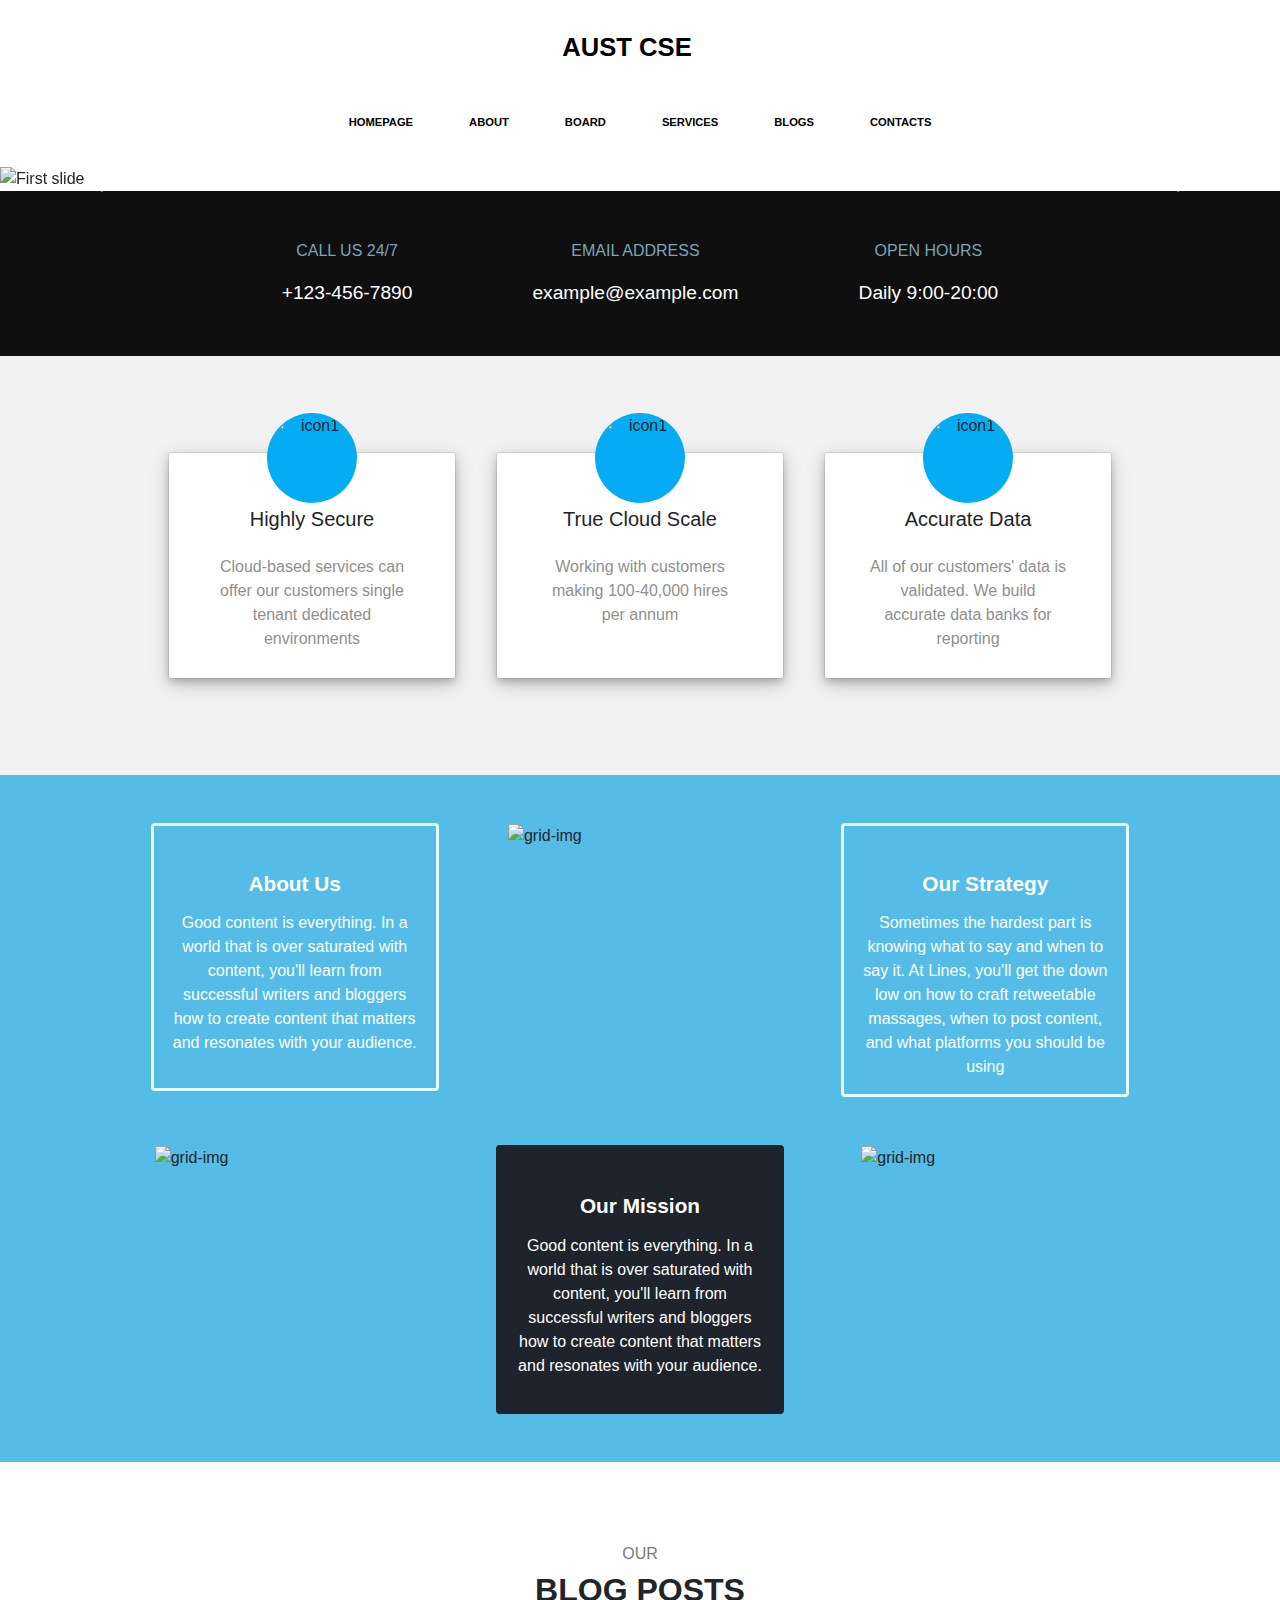
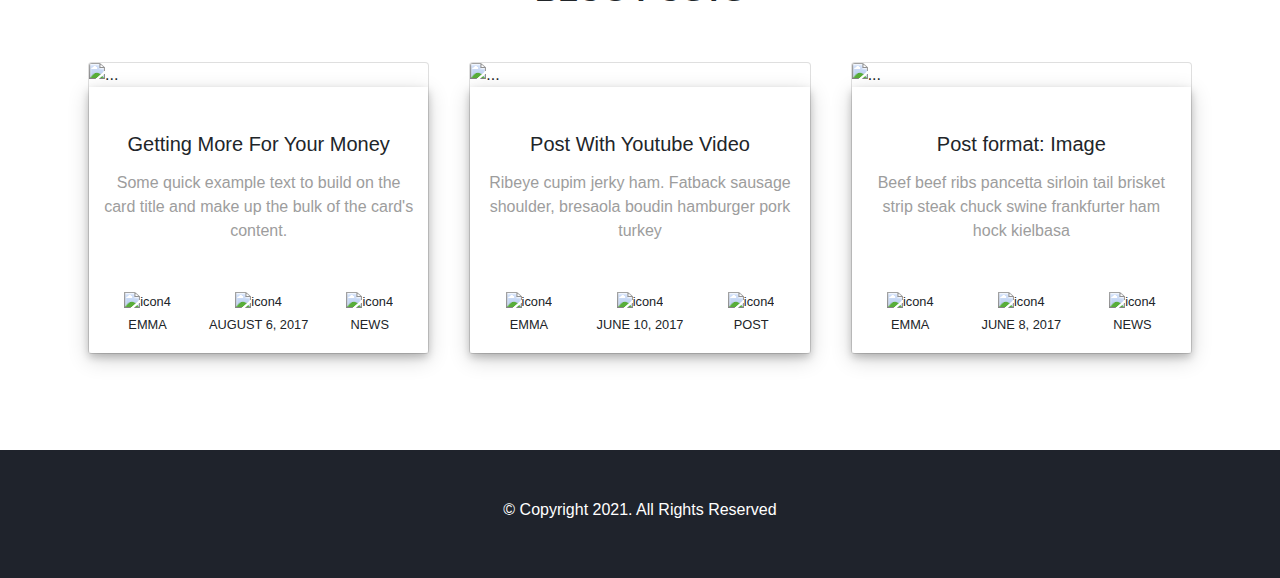
==== index.html @ 7f3519fc "Startup" ====
<!DOCTYPE html>
<html>
    
    <title>Index</title>

    <head>
        <!-- Required meta tags -->
        <meta charset="utf-8">
        <meta name="viewport" content="width=device-width, initial-scale=1">

        <!-- Bootstrap CSS -->
        <link href="css/bootstrap.min.css" rel="stylesheet" />
        <link rel="stylesheet" href="css/style.css" />
    </head>
    <body>
   
        <nav class="navbar navbar-expand-lg navbar-light bg-light">
            <div class="container-fluid">
                <a class="navbar-brand pageHeading" href="#">AUST CSE</a>
            <button class="navbar-toggler" type="button" data-toggle="collapse" data-target="#navbarSupportedContent" aria-controls="navbarSupportedContent" aria-expanded="false" aria-label="Toggle navigation">
              <span class="navbar-toggler-icon"></span>
            </button>

            <div class="collapse navbar-collapse" id="navbarSupportedContent">
              <ul class="navbar-nav mr-auto">
                <li class="nav-item ">
                  <a class="nav-link" href="#">HOMEPAGE </a>
                </li>

                <li class="nav-item">
                  <a class="nav-link" href="#">ABOUT</a>
                </li>
                <li class="nav-item">
                    <a class="nav-link" href="#">BOARD</a>

                </li><li class="nav-item">
                    <a class="nav-link" href="#">SERVICES</a>

                </li>
                <li class="nav-item">
                    <a class="nav-link" href="#">BLOGS</a>
                </li>
                <li class="nav-item">
                  <a class="nav-link" href="#">CONTACTS</a>
                </li>

              </ul>
            </div>
            </div>
          </nav>

        <div  class="carousel slide" data-ride="carousel">
            <div class="carousel-inner">
              <div class="carousel-item active">
                <img class="d-block w-100" src="images/banner.jpg" alt="First slide">
                <div class="carousel-caption d-none d-md-block">
                  <h3>Ahsanullah University of Science and Technology</h2>
                  <h1>CSE 3.1</h1>
              </div>
              </div>
              <div class="carousel-item">
                <img class="d-block w-100" src="images/banner.jpg" alt="Second slide">
                <div class="carousel-caption d-none d-md-block">
                  <h3>Ahsanullah University of Science and Technology</h2>
                  <h1>CSE 3.1</h1>
              </div>
              </div>
              <div class="carousel-item">
                <img class="d-block w-100" src="images/banner.jpg" alt="Third slide">
                <div class="carousel-caption d-none d-md-block">
                  <h3>Ahsanullah University of Science and Technology</h2>
                  <h1>CSE 3.1</h1>
              </div>
              </div>
            </div>
            <a class="carousel-control-prev"  role="button" data-slide="prev">
              <span class="carousel-control-prev-icon" aria-hidden="true"></span>
              <span class="visually-hidden">Previous</span>
              
            </a>
            <a class="carousel-control-next"  role="button" data-slide="next">
              <span class="carousel-control-next-icon" aria-hidden="true"></span>
              <span class="visually-hidden">Next</span>
            </a>
          </div> 

          <div  class="contact_container">
            <div class="row">
              <div class="col-md-4">
                <div class="contact">
                  <p>Call Us 24/7</p>
                  <a href="">+123-456-7890</a>
                </div>
              </div>
              <div class="col-md-4">
                <div class="contact">
                  <p>Email Address</p>
                  <a href="">example@example.com</a>
                </div>
              </div>
              <div class="col-md-4">
                <div class="contact">
                  <p>Open Hours</p>
                  <a href="">Daily 9:00-20:00</a>
                </div>
              </div>
            </div>
          </div>

 <div  class="service_container">
    <div class="row">
      <div class="col-md-4">
        <div class="card" style="width: 18rem">
          <div class="card-body">
            <img class="cardCircle" src="images/icon1.png" alt="icon1" />
            <h5 class="card-title">Highly Secure</h5>
            <p class="card-text">
              Cloud-based services can offer our customers single tenant
              dedicated environments
            </p>
          </div>
        </div>
      </div>

      <div class="col-md-4">
        <div class="card" style="width: 18rem">
          <div class="card-body">
            <img class="cardCircle" src="images/icon2.png" alt="icon1" />
            <h5 class="card-title">True Cloud Scale</h5>
            <p class="card-text">
              Working with customers making 100-40,000 hires per annum
            </p>
          </div>
        </div>
      </div>

      <div class="col-md-4">
        <div class="card" style="width: 18rem">
          <div class="card-body">
            <img class="cardCircle" src="images/icon3.png" alt="icon1" />
            <h5 class="card-title">Accurate Data</h5>
            <p class="card-text">
              All of our customers' data is validated. We build accurate data
              banks for reporting
            </p>
          </div>
        </div>
      </div>
    </div>
  </div>
  <div id="about_section" class="aboutus_container">
    <div class="row">
      <div class="col-md-4">
        <div class="card">
          <div class="card-body">
            <h5 class="card-title">About Us</h5>
            <p class="card-text">
              Good content is everything. In a world that is over saturated
              with content, you'll learn from successful writers and bloggers
              how to create content that matters and resonates with your
              audience.
            </p>
          </div>
        </div>
      </div>
      <div class="col-md-4" style="width: 18rem">
        <img src="images/grid3.jpg" alt="grid-img" />
      </div>
      <div class="col-md-4">
        <div class="card">
          <div class="card-body">
            <h5 class="card-title">Our Strategy</h5>
            <p class="card-text">
              Sometimes the hardest part is knowing what to say and when to
              say it. At Lines, you'll get the down low on how to craft
              retweetable massages, when to post content, and what platforms
              you should be using
            </p>
          </div>
        </div>
      </div>
      <div class="col-md-4" style="width: 18rem">
        <img src="images/grid2.jpg" alt="grid-img" />
      </div>
      <div class="col-md-4">
        <div class="card" style="background-color: #1f232c; border-color: #1f232c">
          <div class="card-body">
            <h5 class="card-title">Our Mission</h5>
            <p class="card-text">
              Good content is everything. In a world that is over saturated
              with content, you'll learn from successful writers and bloggers
              how to create content that matters and resonates with your
              audience.
            </p>
          </div>
        </div>
      </div>
      <div class="col-md-4" style="width: 18rem">
        <img src="images/grid1.jpg" alt="grid-img" />
      </div>
    </div>
  </div>

  <p  class="our_text">OUR</p>
  <p class="blog_post_heading">BLOG POSTS</p>
  <div class="blog_post_container">
    <div class="row">
      <div class="col-md-4">
        <div class="card">
          <img src="images/blog1.jpg" class="card-img-top" alt="..." />
          <div class="card-body">
            <h5 class="card-title">Getting More For Your Money</h5>
            <p class="card-text">
              Some quick example text to build on the card title and make up
              the bulk of the card's content.
            </p>
            <div class="icon_container">
              <div class="row">
                <div class="col-sm">
                  <img class="blog_post_card_icon" src="images/icon4.png" alt="icon4" />
                  <p>EMMA</p>
                </div>
                <div class="col-sm">
                  <img class="blog_post_card_icon" src="images/icon5.png" alt="icon4" />
                  <p>AUGUST 6, 2017</p>
                </div>
                <div class="col-sm">
                  <img class="blog_post_card_icon" src="images/icon6.png" alt="icon4" />
                  <p>NEWS</p>
                </div>
              </div>
            </div>
          </div>
        </div>
      </div>
      <div class="col-md-4">
        <div class="card">
          <img src="images/blog2.jpg" class="card-img-top" alt="..." />
          <div class="card-body">
            <h5 class="card-title">Post With Youtube Video</h5>
            <p class="card-text">
              Ribeye cupim jerky ham. Fatback sausage shoulder, bresaola
              boudin hamburger pork turkey
            </p>
            <div class="icon_container">
              <div class="row">
                <div class="col-sm">
                  <img class="blog_post_card_icon" src="images/icon4.png" alt="icon4" />
                  <p>EMMA</p>
                </div>
                <div class="col-sm">
                  <img class="blog_post_card_icon" src="images/icon5.png" alt="icon4" />
                  <p>JUNE 10, 2017</p>
                </div>
                <div class="col-sm">
                  <img class="blog_post_card_icon" src="images/icon6.png" alt="icon4" />
                  <p>POST</p>
                </div>
              </div>
            </div>
          </div>
        </div>
      </div>
      <div class="col-md-4">
        <div class="card">
          <img src="images/blog3.jpg" class="card-img-top" alt="..." />
          <div class="card-body">
            <h5 class="card-title">Post format: Image</h5>
            <p class="card-text">
              Beef beef ribs pancetta sirloin tail brisket strip steak chuck
              swine frankfurter ham hock kielbasa
            </p>
            <div class="icon_container">
              <div class="row">
                <div class="col-sm">
                  <img class="blog_post_card_icon" src="images/icon4.png" alt="icon4" />
                  <p>EMMA</p>
                </div>
                <div class="col-sm">
                  <img class="blog_post_card_icon" src="images/icon5.png" alt="icon4" />
                  <p>JUNE 8, 2017</p>
                </div>
                <div class="col-sm">
                  <img class="blog_post_card_icon" src="images/icon6.png" alt="icon4" />
                  <p>NEWS</p>
                </div>
              </div>
            </div>
          </div>
        </div>
      </div>
    </div>
  </div>


  <footer>
    <p>&copy; Copyright 2021. All Rights Reserved</p>
  </footer>

  <script src="js/bootstrap.bundle.min.js"></script>
    </body>
</html>
---- css/style.css ----
body{
    background-color: #ffffff;
    font-family: 'Segoe UI symbol', Tahoma, Geneva, Verdana, sans-serif;
}
.navbar {
  background-color: white !important;
}
.nav-link {
  font-weight: bold;
  font-size: .7rem;
  color: black !important;
}
.nav-item {
  padding: 20px;
  text-align: center;
}
.nav-link:hover {
  color: rgb(0, 102, 255) !important;
}

@media screen and (min-width: 992px) {
  .container-fluid {
    flex-direction: column;
  }
}
.pageHeading {
  padding-left: 30px;
  padding: 20px;
  font-weight: bold;
  font-size: 1.6rem;
  color: black !important;
}

.picBanner{
    height: 500px;
    width: 100%;
}
.slider {
    position: relative;
    text-align: center;
    color: white;
  }
  .carousel-item {
    max-height: 450px;
  }
  .carousel-caption {
    margin-bottom: 11%;
  }
  .carousel-caption > h1 {
    font-size: 4rem;
  }
  .carousel-caption > h3 {
    font-size: 2rem;
  }
  
  .contact_container {
    margin-left: 0;
    margin-right: 0;
    background-color: rgba(15,15,15,255);
    display: flex;
    justify-content: center;
  }
  
  .contact > a {
    text-decoration: none;
    color: white;
    font-size: 1.2rem;
    text-align: center;
  }
  .contact > p {
    text-transform: uppercase;
    color: rgba(121,165,182,255);
    font-weight: 500;
    text-align: center;
    font-size: 1rem;
  }
  .contact_container .col-md-4 {
    width: auto;
    margin-top: 3rem;
    margin-bottom: 3rem;
    margin-left: 40px;
    margin-right: 40px;
    padding-left: 20px;
    padding-right: 20px;
  }
  .service_container .col-md-4 {
    width: auto;
    margin-top: 3rem;
    margin-bottom: 3rem;
    margin-left: auto;
    margin-right: auto;
    padding-left: 20px;
    padding-right: 20px;
  }
  .cardCircle {
    width: 90px;
    height: 90px;
    border-radius: 50%;
    background: #06acf3;
    position: absolute;
    top: -2.5rem;
    left: 50%;
    transform: translateX(-50%);
    padding: 1px;
  }
  
  .service_container {
    background-color: #f2f2f2;
    padding-top: 3rem;
    padding-bottom: 3rem;
    margin-left: 0;
    margin-right: 0;
    display: flex;
    justify-content: center;
  }
  
  .service_container .card-body {
    min-height: 225px;
    position: relative;
    padding: 30px 15px 15px 15px;
    text-align: center;
    box-shadow: 0 4px 8px 0 rgb(0 0 0 / 20%), 0 6px 20px 0 rgb(0 0 0 / 19%);
  }
  .service_container .card-title {
    margin-top: 1.5rem;
    margin-bottom: 1.5rem;
  }
  .service_container .card-text {
    max-width: 200px;
    color: #8f8f8f;
    text-align: center;
    margin-left: auto;
    margin-right: auto;
  }
  .aboutus_container {
    padding: 0 8rem 3rem 8rem;
    background-color: #55bce7;
    display: flex;
    justify-content: center;
  }
  .aboutus_container .col-md-4 {
    width: auto;
    margin-top: 3rem;
    margin-left: auto;
    margin-right: auto;
  }
  .aboutus_container .card {
    width: 18rem;
    text-align: center;
    background-color: transparent;
    border-color: #e4ffff;
    border-width: 3px;
  }
  .aboutus_container .card-title {
    margin-top: 1rem;
    margin-bottom: 0.9rem;
    font-size: 1.3rem;
    font-weight: 800;
    color: white;
  }
  .aboutus_container .card-text {
    max-width: 20rem;
    text-align: center;
    margin-left: auto;
    margin-right: auto;
    font-size: 1rem;
    color: white;
  }
  .aboutus_container img {
    width: 100%;
  }
  .aboutus_container .card-body {
    min-height: 16.4rem;
    padding: 30px 15px 15px 15px;
  }
  
  .our_text {
    margin-top: 5rem;
    color: #7a7a7a;
    text-align: center;
    font-size: 1rem;
    font-weight: 500;
    margin-bottom: 0;
    padding-bottom: 0;
  }
  .blog_post_heading {
    margin: 0;
    padding: 0;
    font-size: 2rem;
    text-align: center;
    font-weight: 700;
    font-family: sans-serif;
  }
  .blog_post_container {
    padding: 0 5rem 3rem 5rem;
    margin-left: 0;
    margin-right: 0;
    display: flex;
    justify-content: center;
  }
  .blog_post_container .col-md-4{
    margin-top: 3rem;
    margin-bottom: 3rem;
    padding-left: 20px;
    padding-right: 20px;
  }
  .blog_post_container .card{
    min-width: 19rem;
  }
  .blog_post_container .card-body {
    min-height: 225px;
    padding: 30px 15px 15px 15px;
    box-shadow: 0 4px 8px 0 rgb(0 0 0 / 20%), 0 6px 20px 0 rgb(0 0 0 / 19%);
  }
  .blog_post_container .card-title {
    padding: 15px 0 7px 0;
    text-align: center;
  }
  .blog_post_container .card-text {
    margin-bottom: 3rem;
    text-align: center;
    color: #9d9d9d;
  }
  .blog_post_card_icon{
    width: 20px;
    height: 20px;
  }
  .icon_container{
    display: flex;
    flex-direction: column;
    justify-content: center;
  }
  .icon_container p{
    margin-top: 4px;
    margin-bottom: 4px;
  }
  .blog_post_container .col-sm{
    padding: 0;
    text-align: center;
    font-size: 0.8rem;
  }
  footer {
    padding: 3rem 0 2.5rem 0;
    background-color: #1f232c;
  }
  footer p {
    color: white;
    text-align: center;
  }
  .black {
    
    float: left;
    
  }
  .nav-item {
    text-align: center;
  }

  .pageHeading {
    padding-left: 10px;
    font-weight: bold;
    font-size: 1.6rem;
    color: black !important;
  }
  .headText{
    text-size-adjust: 25;
  }
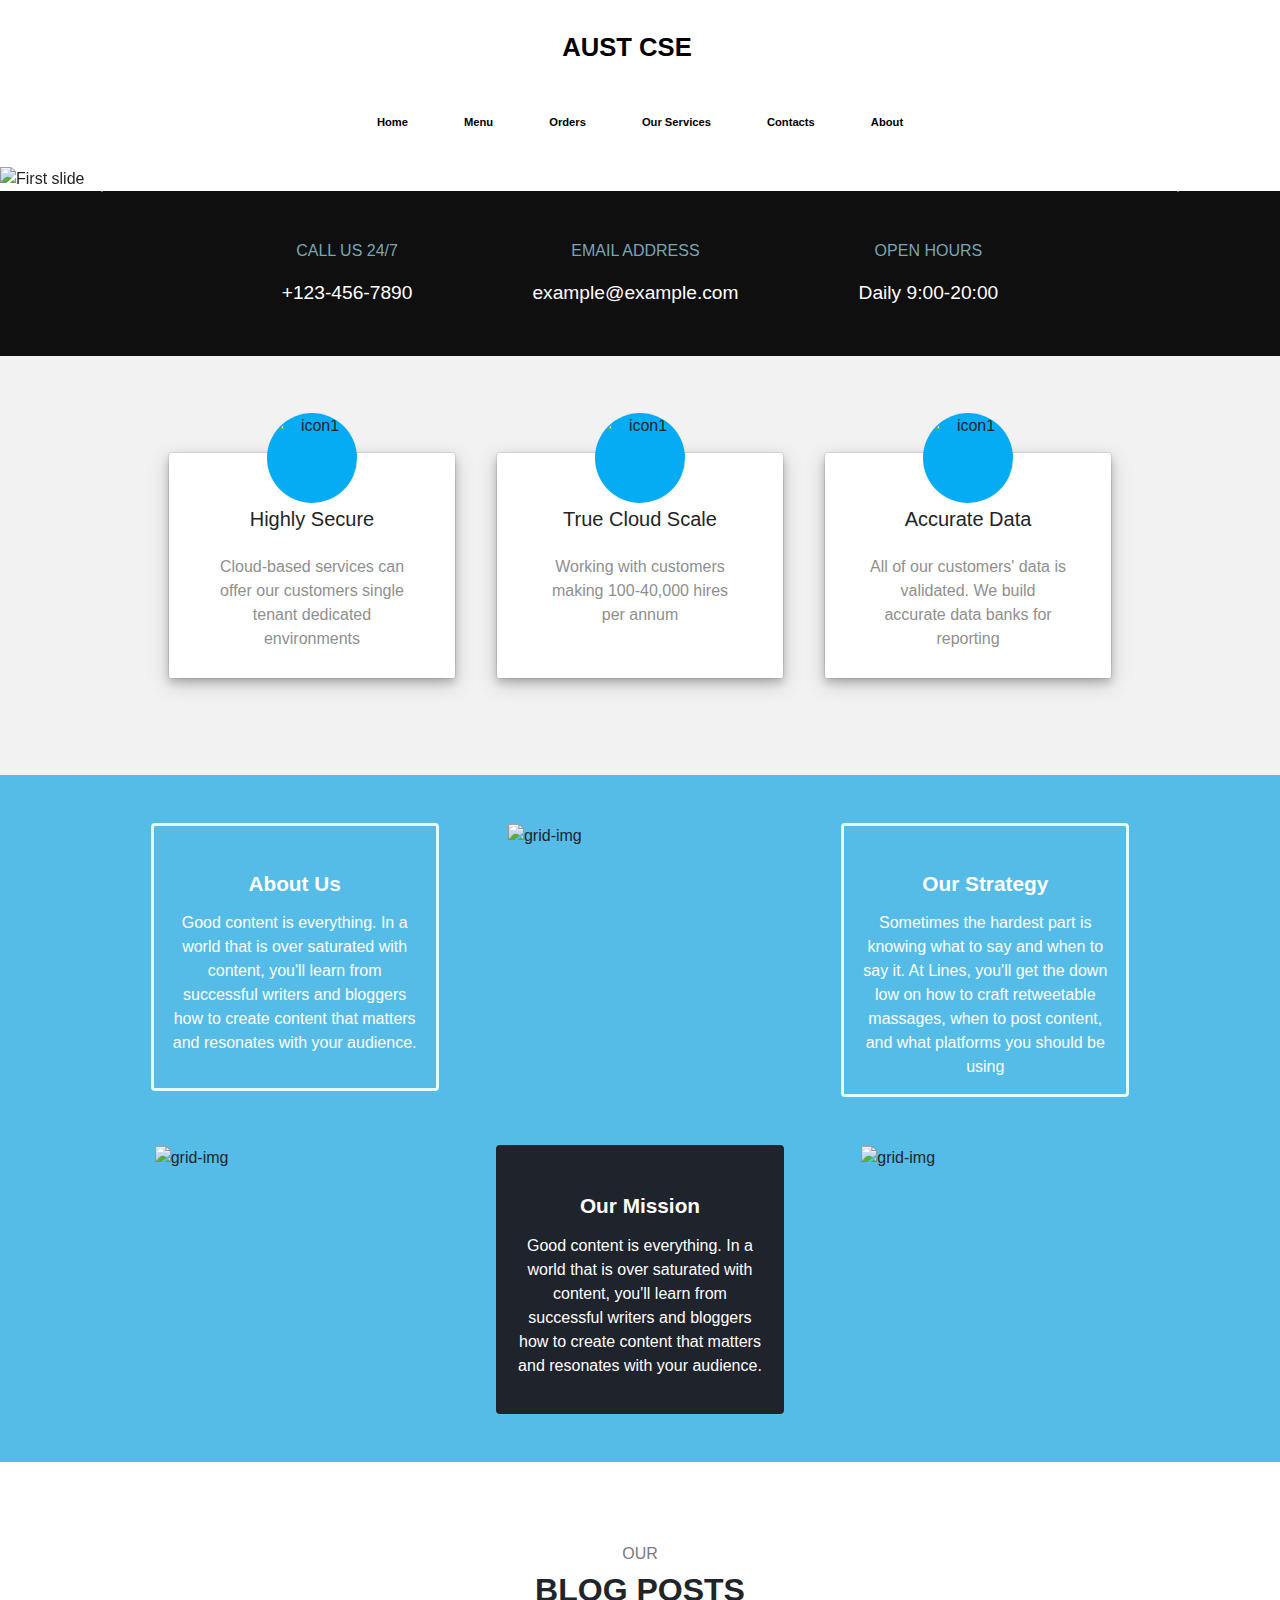
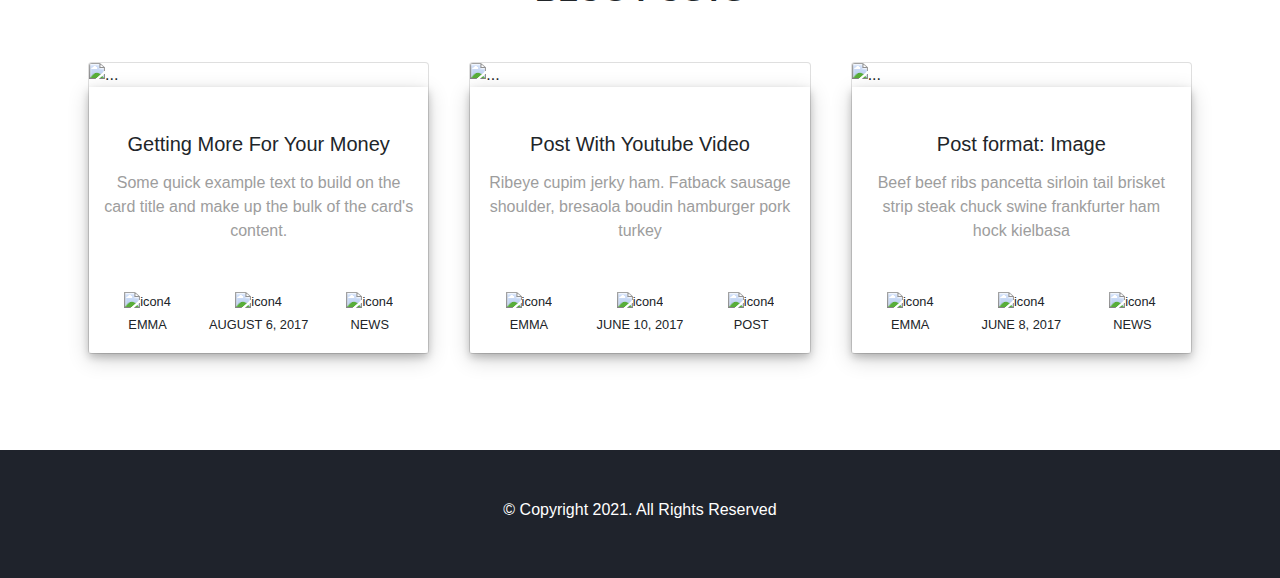
==== commit 8c2e76d5: "testing video" ====
--- a/index.html
+++ b/index.html
@@ -23,25 +23,26 @@
 
             <div class="collapse navbar-collapse" id="navbarSupportedContent">
               <ul class="navbar-nav mr-auto">
-                <li class="nav-item ">
-                  <a class="nav-link" href="#">HOMEPAGE </a>
-                </li>
-
-                <li class="nav-item">
-                  <a class="nav-link" href="#">ABOUT</a>
-                </li>
-                <li class="nav-item">
-                    <a class="nav-link" href="#">BOARD</a>
-
-                </li><li class="nav-item">
-                    <a class="nav-link" href="#">SERVICES</a>
-
-                </li>
-                <li class="nav-item">
-                    <a class="nav-link" href="#">BLOGS</a>
-                </li>
-                <li class="nav-item">
-                  <a class="nav-link" href="#">CONTACTS</a>
+                <li class="nav-item"> 
+                  <a class="nav-link" href="Home.html">Home </a>
+                </li>
+                <li class="nav-item">
+                    <a class="nav-link" href="Menu.html">Menu</a>
+                </li>
+
+                <li class="nav-item">
+                    <a class="nav-link" href="Orders.html">Orders</a>
+                </li>
+                <li class="nav-item">
+                    <a class="nav-link" href="Services.html">Our Services</a>
+                </li>
+
+                <li class="nav-item">
+                  <a class="nav-link" href="Contacts.html">Contacts</a>
+                </li>
+
+                <li class="nav-item">
+                  <a class="nav-link" href="About.html">About</a>
                 </li>
 
               </ul>
--- a/css/style.css
+++ b/css/style.css
@@ -31,17 +31,14 @@
   color: black !important;
 }
 
-.picBanner{
-    height: 500px;
-    width: 100%;
-}
+
 .slider {
     position: relative;
     text-align: center;
     color: white;
   }
   .carousel-item {
-    max-height: 450px;
+    max-height: auto;
   }
   .carousel-caption {
     margin-bottom: 11%;
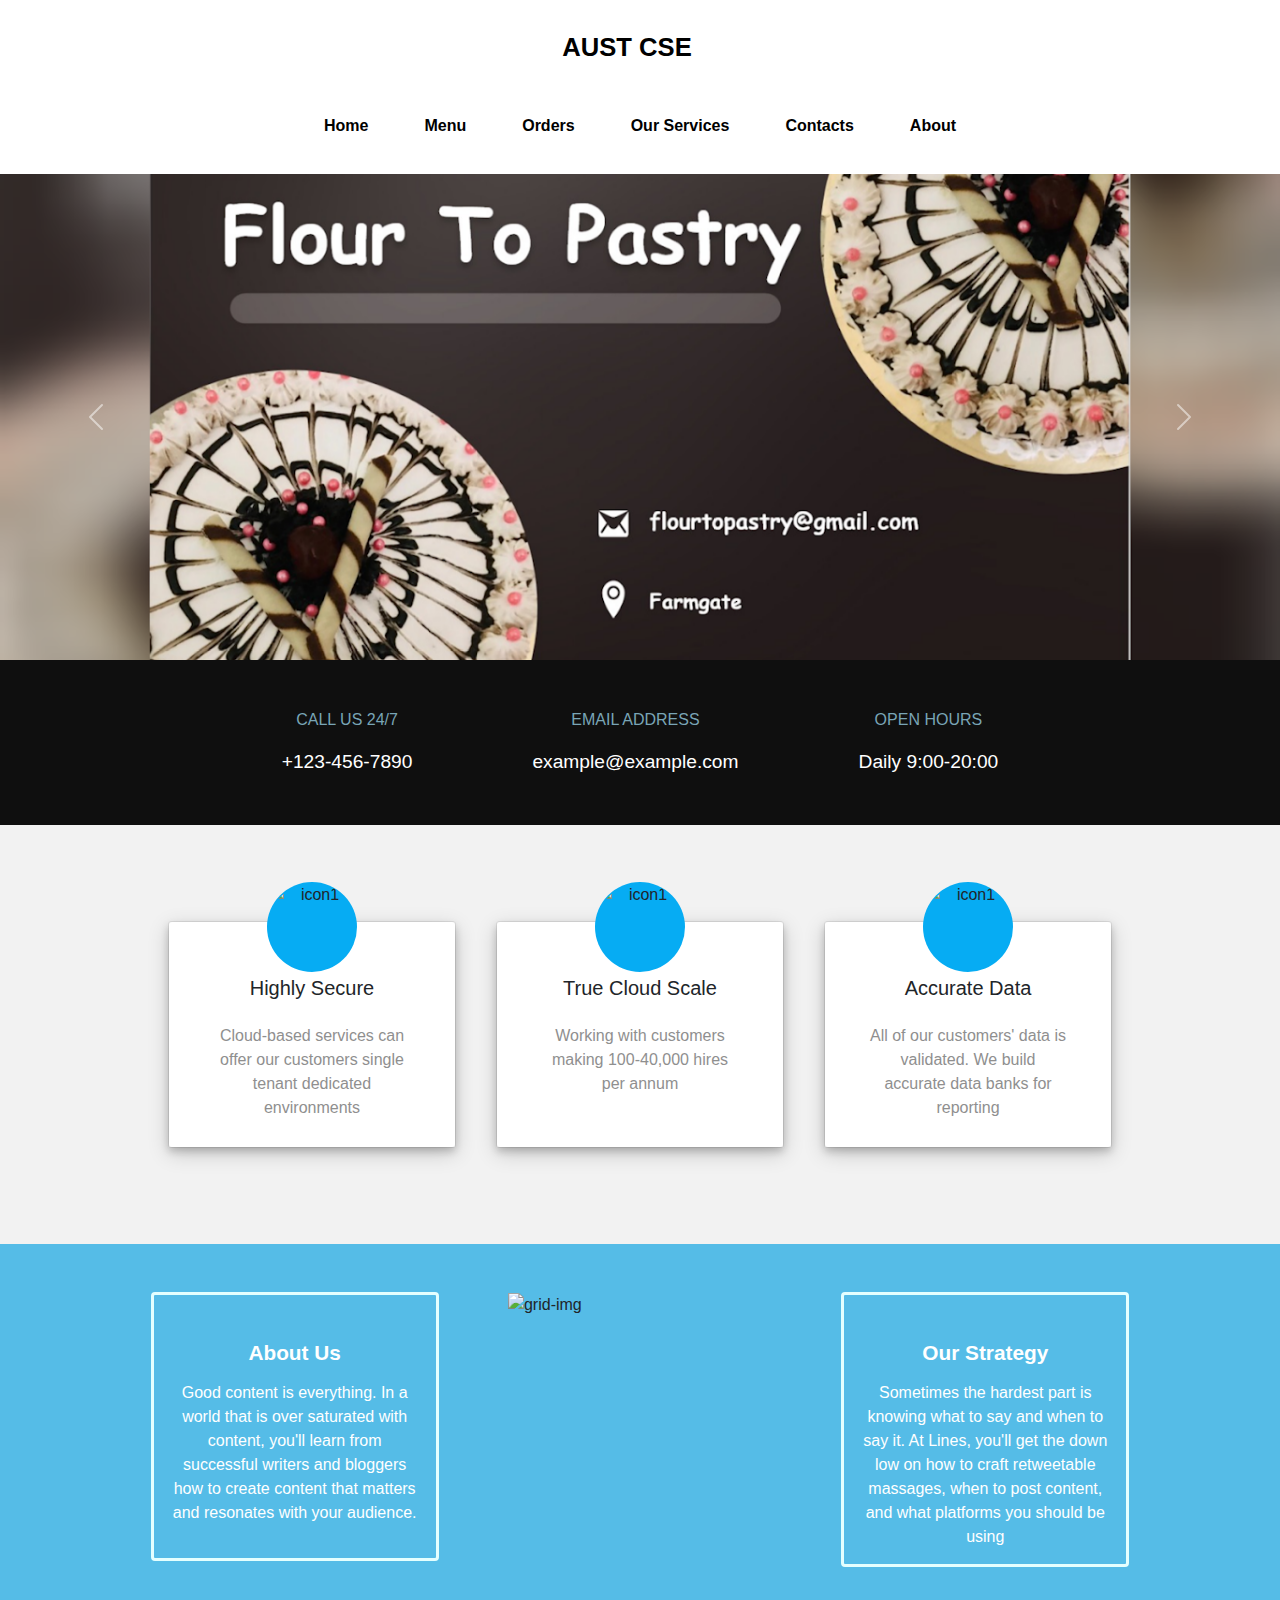
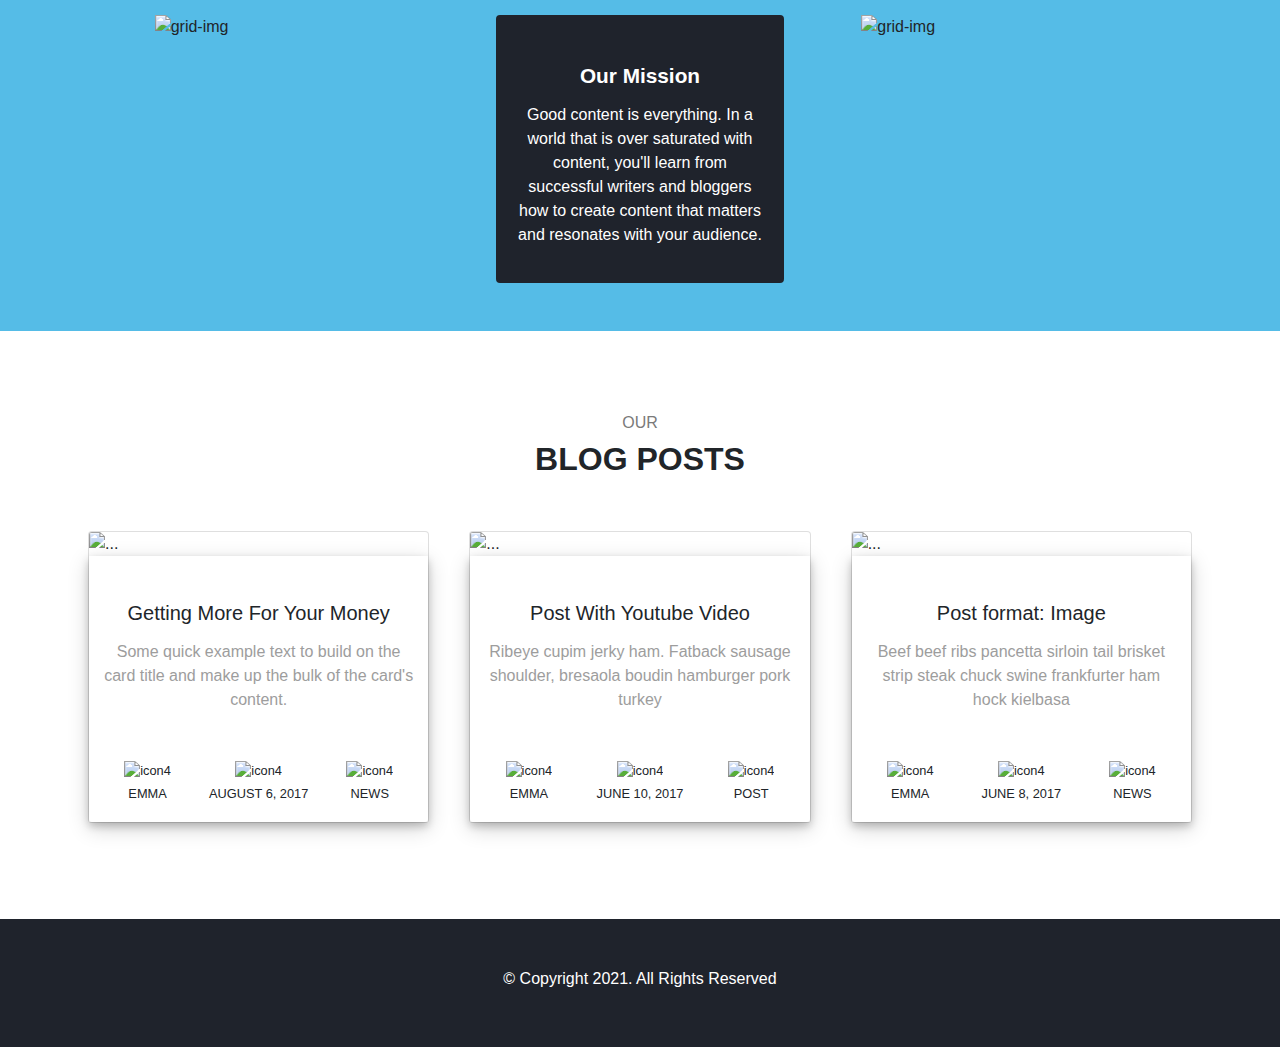
==== commit 520403ec: "Slider fixed" ====
--- a/index.html
+++ b/index.html
@@ -49,40 +49,29 @@
             </div>
             </div>
           </nav>
-
-        <div  class="carousel slide" data-ride="carousel">
+          <!-- Slider -->
+          <div  id="slider_section" class="carousel slide" data-ride="carousel">
             <div class="carousel-inner">
               <div class="carousel-item active">
-                <img class="d-block w-100" src="images/banner.jpg" alt="First slide">
-                <div class="carousel-caption d-none d-md-block">
-                  <h3>Ahsanullah University of Science and Technology</h2>
-                  <h1>CSE 3.1</h1>
-              </div>
+                <img class="d-block w-100" src="images/banner.png" alt="First slide">
               </div>
               <div class="carousel-item">
-                <img class="d-block w-100" src="images/banner.jpg" alt="Second slide">
-                <div class="carousel-caption d-none d-md-block">
-                  <h3>Ahsanullah University of Science and Technology</h2>
-                  <h1>CSE 3.1</h1>
-              </div>
+                <img class="d-block w-100" src="images/banner.png" alt="Second slide">
+      
               </div>
               <div class="carousel-item">
-                <img class="d-block w-100" src="images/banner.jpg" alt="Third slide">
-                <div class="carousel-caption d-none d-md-block">
-                  <h3>Ahsanullah University of Science and Technology</h2>
-                  <h1>CSE 3.1</h1>
-              </div>
-              </div>
-            </div>
-            <a class="carousel-control-prev"  role="button" data-slide="prev">
+                <img class="d-block w-100" src="images/banner.png" alt="Third slide">
+         
+              </div>
+            </div>
+            <button class="carousel-control-prev" type="button" data-bs-target="#slider_section" data-bs-slide="prev">
               <span class="carousel-control-prev-icon" aria-hidden="true"></span>
               <span class="visually-hidden">Previous</span>
-              
-            </a>
-            <a class="carousel-control-next"  role="button" data-slide="next">
+            </button>
+            <button class="carousel-control-next" type="button" data-bs-target="#slider_section" data-bs-slide="next">
               <span class="carousel-control-next-icon" aria-hidden="true"></span>
               <span class="visually-hidden">Next</span>
-            </a>
+            </button>
           </div> 
 
           <div  class="contact_container">
--- a/css/style.css
+++ b/css/style.css
@@ -7,7 +7,7 @@
 }
 .nav-link {
   font-weight: bold;
-  font-size: .7rem;
+  font-size: 1.0rem;
   color: black !important;
 }
 .nav-item {
@@ -38,7 +38,7 @@
     color: white;
   }
   .carousel-item {
-    max-height: auto;
+    max-height: 750px;
   }
   .carousel-caption {
     margin-bottom: 11%;
